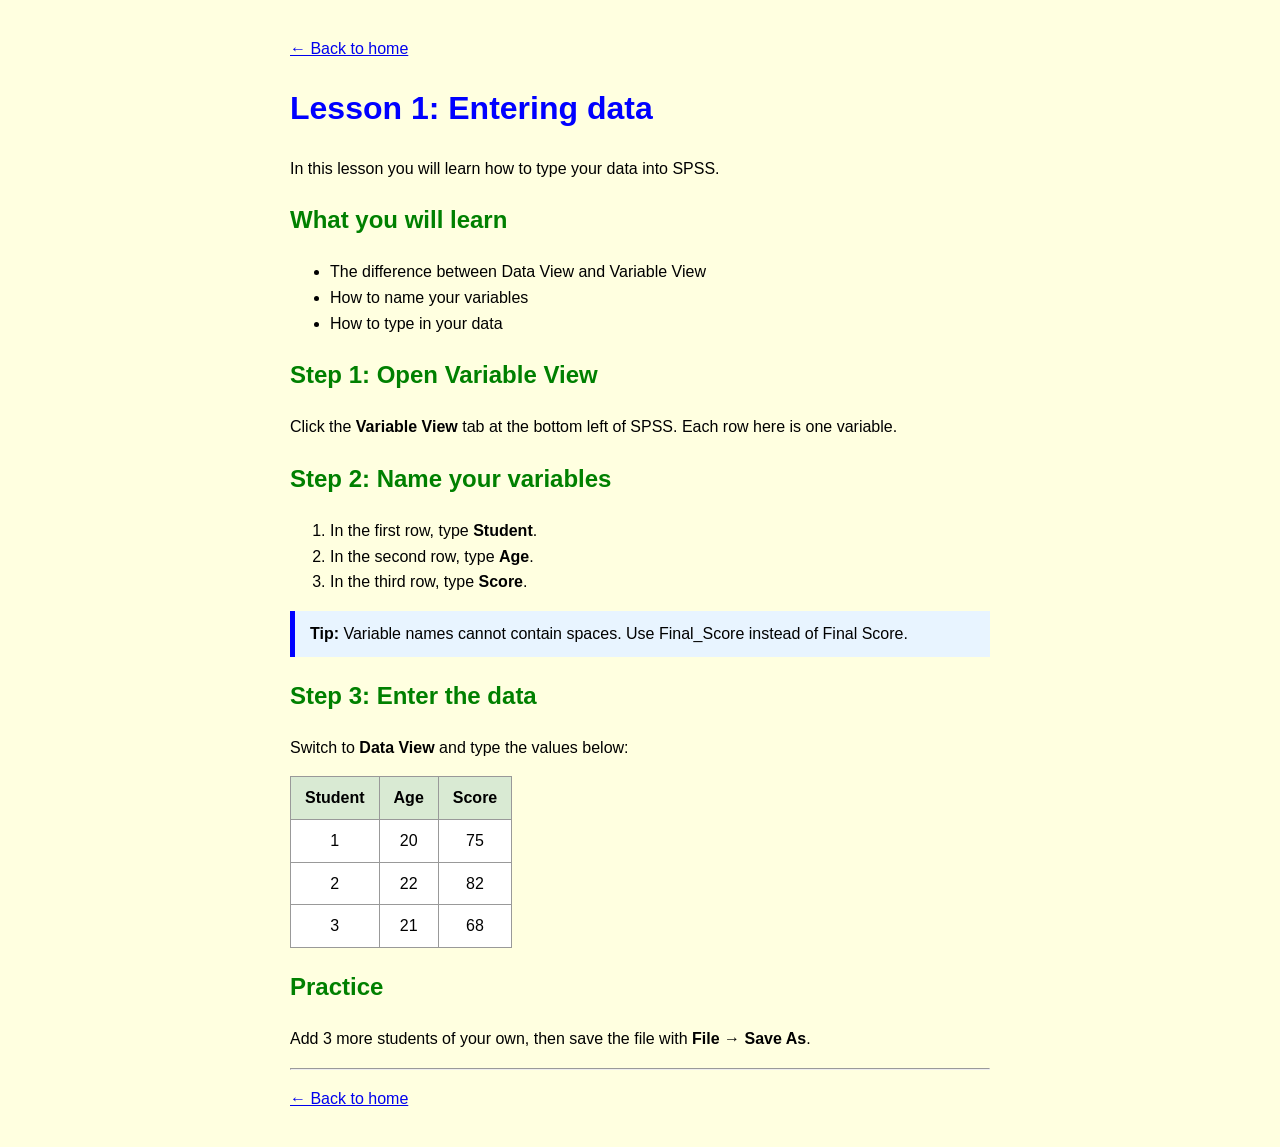
==== lesson1.html @ 954d0639 "Add files via upload" ====
<!DOCTYPE html>
<html>
<head>
  <title>Lesson 1: Entering data</title>
  <link rel="stylesheet" href="style.css">
</head>
<body>
  <p><a href="index.html">← Back to home</a></p>

  <h1>Lesson 1: Entering data</h1>
  <p>In this lesson you will learn how to type your data into SPSS.</p>

  <h2>What you will learn</h2>
  <ul>
    <li>The difference between Data View and Variable View</li>
    <li>How to name your variables</li>
    <li>How to type in your data</li>
  </ul>

  <h2>Step 1: Open Variable View</h2>
  <p>Click the <strong>Variable View</strong> tab at the bottom left of SPSS. Each row here is one variable.</p>

  <!-- Remove the two dashes lines around the image once you have saved a screenshot in the images folder
  <img src="images/data-view.png" alt="SPSS Data View" width="500">
  -->

  <h2>Step 2: Name your variables</h2>
  <ol>
    <li>In the first row, type <strong>Student</strong>.</li>
    <li>In the second row, type <strong>Age</strong>.</li>
    <li>In the third row, type <strong>Score</strong>.</li>
  </ol>

  <div class="tip">
    <strong>Tip:</strong> Variable names cannot contain spaces. Use Final_Score instead of Final Score.
  </div>

  <h2>Step 3: Enter the data</h2>
  <p>Switch to <strong>Data View</strong> and type the values below:</p>

  <table>
    <tr>
      <th>Student</th>
      <th>Age</th>
      <th>Score</th>
    </tr>
    <tr><td>1</td><td>20</td><td>75</td></tr>
    <tr><td>2</td><td>22</td><td>82</td></tr>
    <tr><td>3</td><td>21</td><td>68</td></tr>
  </table>

  <h2>Practice</h2>
  <p>Add 3 more students of your own, then save the file with <strong>File → Save As</strong>.</p>

  <hr>
  <p><a href="index.html">← Back to home</a></p>
</body>
</html>
---- style.css ----
body {
  background-color: lightyellow;
  font-family: Arial, sans-serif;
  max-width: 700px;
  margin: 0 auto;
  padding: 20px;
  line-height: 1.6;
}

h1 { color: blue; }
h2 { color: green; }

img {
  max-width: 100%;
  border: 1px solid #ccc;
}

table {
  border-collapse: collapse;
  margin: 15px 0;
  background-color: white;
}

th, td {
  border: 1px solid #999;
  padding: 8px 14px;
  text-align: center;
}

th {
  background-color: #d9ead3;
}

.tip {
  background-color: #e8f4ff;
  border-left: 5px solid blue;
  padding: 10px 15px;
  margin: 15px 0;
}
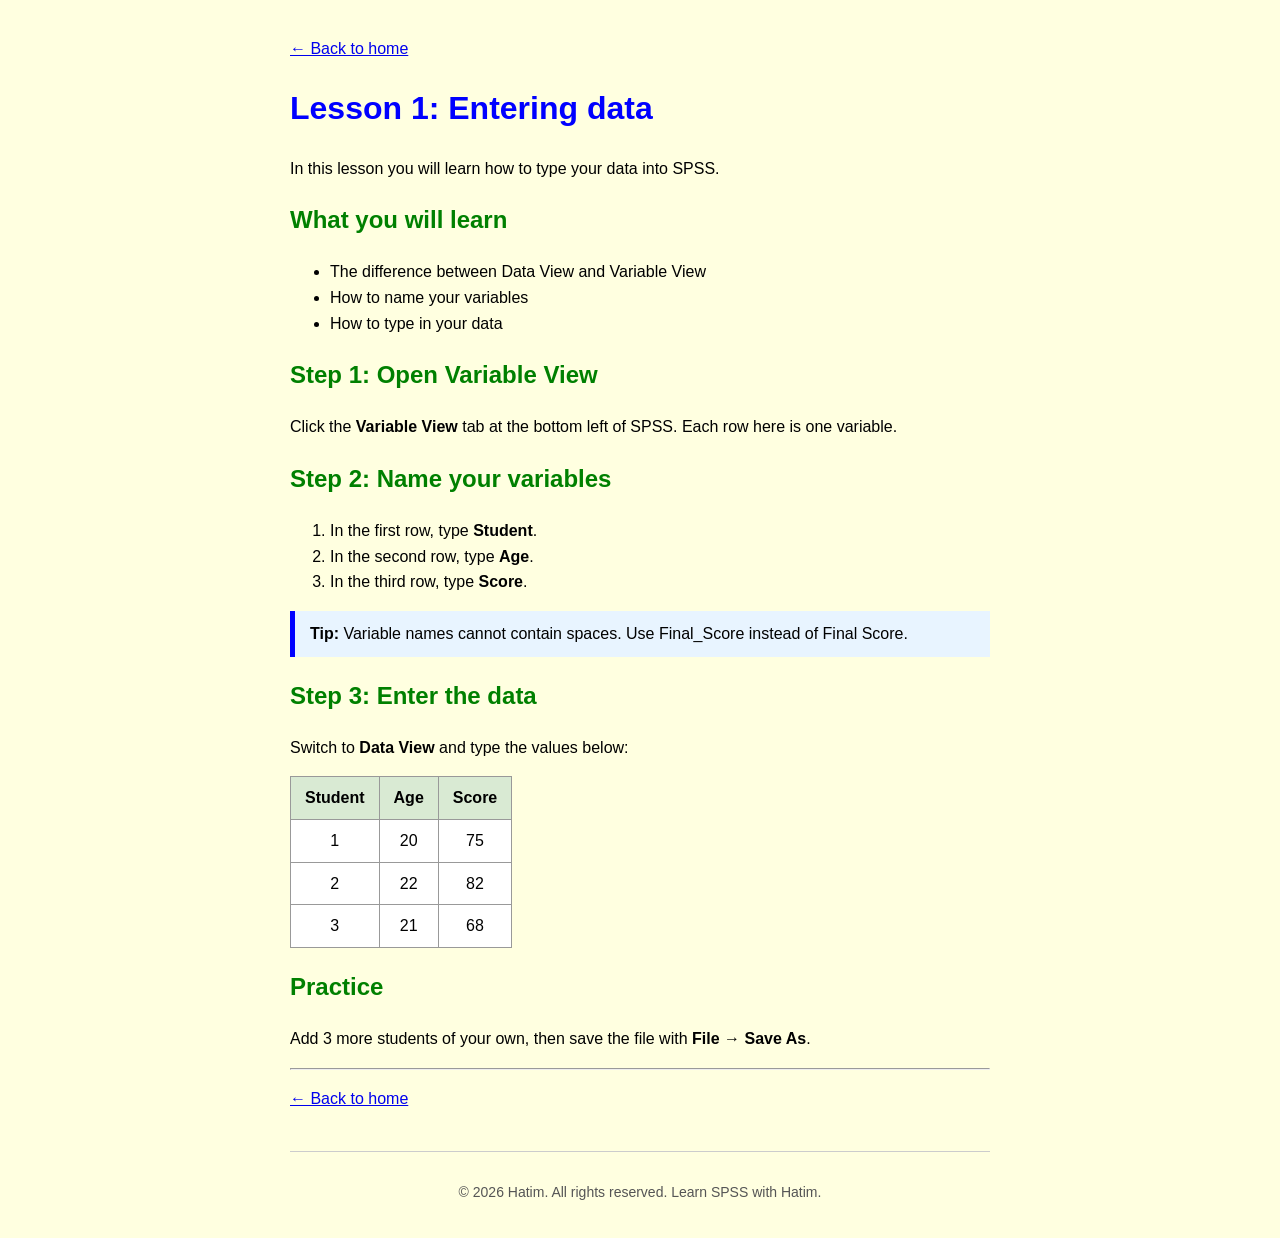
==== commit f04217f7: "Add files via upload" ====
--- a/lesson1.html
+++ b/lesson1.html
@@ -54,5 +54,8 @@
 
   <hr>
   <p><a href="index.html">← Back to home</a></p>
+  <footer>
+  <p>© 2026 Hatim. All rights reserved. Learn SPSS with Hatim.</p>
+</footer>
 </body>
 </html>
--- a/style.css
+++ b/style.css
@@ -36,4 +36,12 @@
   border-left: 5px solid blue;
   padding: 10px 15px;
   margin: 15px 0;
+}
+footer {
+  margin-top: 40px;
+  padding-top: 15px;
+  border-top: 1px solid #ccc;
+  text-align: center;
+  font-size: 14px;
+  color: #555;
 }
